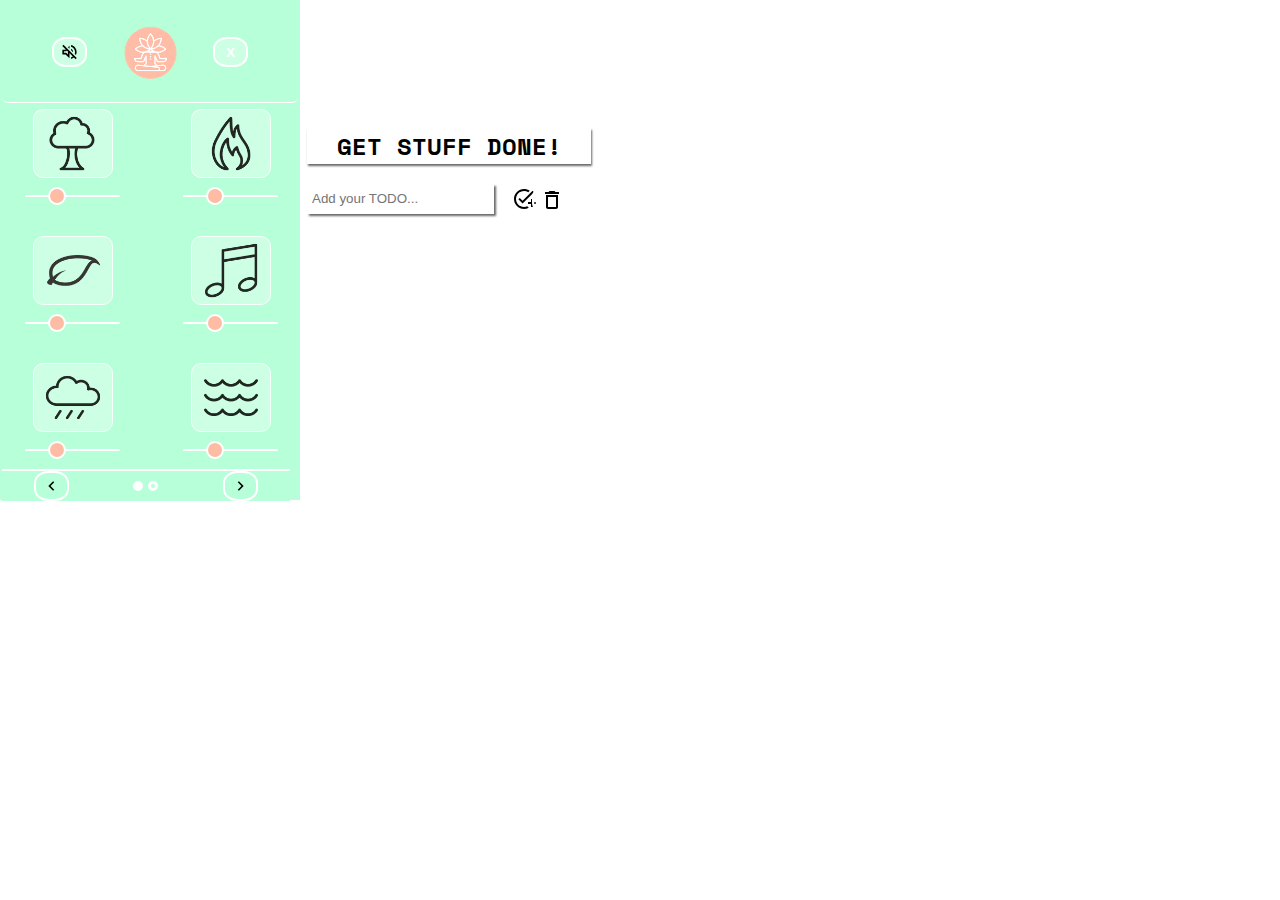
==== index.html @ 671a6bf0 "fist commit" ====
<!DOCTYPE html>
<html lang="en">
    <head>
        <meta charset="UTF-8" />
        <meta name="viewport" content="width=device-width, initial-scale=1.0" />
        <title>ChromeExtension</title>
        <link rel="stylesheet" href="style.css" />
        <link rel="preconnect" href="https://fonts.googleapis.com" />
        <link rel="preconnect" href="https://fonts.gstatic.com" crossorigin />
        <link rel="icon" type="image/png" href="icons/logo.png" />
        <link
            href="https://fonts.googleapis.com/css2?family=Space+Mono&display=swap"
            rel="stylesheet"
        />
    </head>

    <body>
        <div id="appWrapper">
            <div class="header">
                <button id="mute">
                    <svg
                        xmlns="http://www.w3.org/2000/svg"
                        height="24px"
                        viewBox="0 0 24 24"
                        width="24px"
                        fill="#000000"
                    >
                        <path d="M0 0h24v24H0V0z" fill="none" />
                        <path
                            d="M4.34 2.93L2.93 4.34 7.29 8.7 7 9H3v6h4l5 5v-6.59l4.18 4.18c-.65.49-1.38.88-2.18 1.11v2.06c1.34-.3 2.57-.92 3.61-1.75l2.05 2.05 1.41-1.41L4.34 2.93zM10 15.17L7.83 13H5v-2h2.83l.88-.88L10 11.41v3.76zM19 12c0 .82-.15 1.61-.41 2.34l1.53 1.53c.56-1.17.88-2.48.88-3.87 0-4.28-2.99-7.86-7-8.77v2.06c2.89.86 5 3.54 5 6.71zm-7-8l-1.88 1.88L12 7.76zm4.5 8c0-1.77-1.02-3.29-2.5-4.03v1.79l2.48 2.48c.01-.08.02-.16.02-.24z"
                        />
                    </svg>
                </button>

                <div id="logo"><img src="icons/logo.png" alt="Logo" /></div>
                <button id="close">X</button>
            </div>
            <div class="slides">
                <div class="soundgrid">
                    <div class="sound">
                        <div id="tree" class="icon">
                            <img src="icons/baum.png" alt="Tree" />
                        </div>
                        <div class="sliderwrapper">
                            <input
                                type="range"
                                min="0"
                                max="100"
                                value="30"
                                class="slider"
                                id="volTree"
                            />
                        </div>
                    </div>
                    <div class="sound">
                        <div class="icon">
                            <img id="fire" src="icons/fire.png" alt="" />
                        </div>

                        <div class="sliderwrapper">
                            <input
                                type="range"
                                min="0"
                                max="100"
                                value="30"
                                class="slider"
                                id="volFire"
                            />
                        </div>
                    </div>
                    <div class="sound">
                        <div id="leave" class="icon">
                            <img src="icons/leave.png" alt="" />
                        </div>

                        <div class="sliderwrapper">
                            <input
                                type="range"
                                min="0"
                                max="100"
                                value="30"
                                class="slider"
                                id="volLeave"
                            />
                        </div>
                    </div>
                    <div class="sound">
                        <div id="note" class="icon">
                            <img src="icons/note.png" alt="" />
                        </div>

                        <div class="sliderwrapper">
                            <input
                                type="range"
                                min="0"
                                max="100"
                                value="30"
                                class="slider"
                                id="volWhite"
                            />
                        </div>
                    </div>
                    <div class="sound">
                        <div id="rain" class="icon">
                            <img src="icons/rain.png" alt="" />
                        </div>

                        <div class="sliderwrapper">
                            <input
                                type="range"
                                min="0"
                                max="100"
                                value="30"
                                class="slider"
                                id="volRain"
                            />
                        </div>
                    </div>
                    <div class="sound">
                        <div id="water" class="icon">
                            <img src="icons/water.png" alt="" />
                        </div>

                        <div class="sliderwrapper">
                            <input
                                type="range"
                                min="0"
                                max="100"
                                value="30"
                                class="slider myRange"
                                id="volWater"
                            />
                        </div>
                    </div>
                </div>
                <div class="slide2">
                    <div class="todolist">
                        <h2 id="todoHeading">GET STUFF DONE!</h2>
                        <div class="inputWrapper">
                            <input
                                id="todoinput"
                                type="text"
                                placeholder="Add your TODO..."
                            />
                            <button id="addbutton">
                                <svg
                                    xmlns="http://www.w3.org/2000/svg"
                                    enable-background="new 0 0 24 24"
                                    height="24px"
                                    viewBox="0 0 24 24"
                                    width="24px"
                                    fill="#000000"
                                >
                                    <rect fill="none" height="24" width="24" />
                                    <path
                                        d="M22,5.18L10.59,16.6l-4.24-4.24l1.41-1.41l2.83,2.83l10-10L22,5.18z M12,20c-4.41,0-8-3.59-8-8s3.59-8,8-8 c1.57,0,3.04,0.46,4.28,1.25l1.45-1.45C16.1,2.67,14.13,2,12,2C6.48,2,2,6.48,2,12s4.48,10,10,10c1.73,0,3.36-0.44,4.78-1.22 l-1.5-1.5C14.28,19.74,13.17,20,12,20z M19,15h-3v2h3v3h2v-3h3v-2h-3v-3h-2V15z"
                                    />
                                </svg>
                            </button>
                        </div>

                        <button id="clearbutton">
                            <svg
                                xmlns="http://www.w3.org/2000/svg"
                                height="24px"
                                viewBox="0 0 24 24"
                                width="24px"
                                fill="#000000"
                            >
                                <path d="M0 0h24v24H0V0z" fill="none" />
                                <path
                                    d="M16 9v10H8V9h8m-1.5-6h-5l-1 1H5v2h14V4h-3.5l-1-1zM18 7H6v12c0 1.1.9 2 2 2h8c1.1 0 2-.9 2-2V7z"
                                />
                            </svg>
                        </button>
                        <div id="todoswrapper"></div>
                    </div>
                </div>
            </div>

            <div class="footer">
                <button id="left" class="navbutton">
                    <svg
                        xmlns="http://www.w3.org/2000/svg"
                        height="24px"
                        viewBox="0 0 24 24"
                        width="24px"
                        fill="#000000"
                    >
                        <path d="M0 0h24v24H0V0z" fill="none" />
                        <path
                            d="M15.41 7.41L14 6l-6 6 6 6 1.41-1.41L10.83 12l4.58-4.59z"
                        />
                    </svg>
                </button>
                <div id="dotwrapper">
                    <div class="dot selected" id="dot1"></div>
                    <div class="dot" id="dot2"></div>
                    <!-- <div class="dot" id="dot3"></div> -->
                </div>
                <button id="right" class="navbutton">
                    <svg
                        xmlns="http://www.w3.org/2000/svg"
                        height="24px"
                        viewBox="0 0 24 24"
                        width="24px"
                        fill="#000000"
                    >
                        <path d="M0 0h24v24H0V0z" fill="none" />
                        <path
                            d="M10 6L8.59 7.41 13.17 12l-4.58 4.59L10 18l6-6-6-6z"
                        />
                    </svg>
                </button>
            </div>
        </div>
        <script src="https://code.jquery.com/jquery-3.6.0.min.js"></script>
        <script src="script.js"></script>
        <!-- <link href="https://fonts.googleapis.com/icon?family=Material+Icons" rel="stylesheet" /> -->
    </body>
</html>

<span
    class="MuiSlider-thumb MuiSlider-thumbColorPrimary"
    tabindex="0"
    role="slider"
    data-index="0"
    aria-orientation="horizontal"
    aria-valuemax="1"
    aria-valuemin="0.0001"
    aria-valuenow="0.55"
    style="left: 54.9955%"
></span>
---- style.css ----
* {
    box-sizing: border-box;
}

body {
    height: 500px;
    width: 300px;
    overflow: hidden;
    /* background-color: #8bfdbfc5; */
    margin: 0;
    border-radius: 10px;
}

#appWrapper {
    display: grid;
    grid-template-rows: 2fr 10fr 1fr;
    height: 500px;
    width: 300px;
    /* overflow: hidden; */
    background-color: #b7ffd8;
    border: #b7ffd8 solid 2px;
    /* border-radius: 10px; */
    margin: 0px;
}

.header {
    /* background-color: #9dfac7; */
    /* background-image: linear-gradient(#ffbba5ba, #b7ffd8); */
    background-image: linear-gradient(#b7ffd8, #b7ffd8);
    width: 296px;
    display: inline-flex;
    overflow: hidden;
    justify-content: space-between;
    align-content: space-between;
    padding: 50px;
    border-radius: 6px;
    align-items: center;
    /* border: #74f0ac 2px solid; */
    border-bottom: white solid 1px;
}

img {
    -webkit-user-drag: none;
    -khtml-user-drag: none;
    -moz-user-drag: none;
    -o-user-drag: none;
}

#mute {
    font-size: 20px;
    display: flex;
}

#logo {
    display: flex;
    height: 65px;
    width: 65px;
    overflow: hidden;
    /* border: solid white 2px; */
    border-radius: 10px;
}

.navbutton {
    display: flex;
    background-color: transparent;
    border: white 2px solid;
    font-size: 20px;
}

.soundgrid {
    display: grid;
    grid-template-columns: 1fr 1fr;
    justify-items: center;
    align-items: center;
    flex-flow: wrap;
    gap: 1em;
    /* border: #74f0ac 2px solid; */
}

.slides {
    display: grid;
    grid-template-columns: 1fr 1fr;
    width: 600px;
}

.slide2 {
    width: 300px;
    padding: 5px;
}

.todolist {
    width: 100%;
}

.sound {
    display: flex;
    flex-direction: column;
    align-items: center;
    justify-content: end;
    gap: 5%;
    height: 100px;
    width: 100px;
}

.icon {
    display: flex;
    height: 80px;
    width: 80px;
    overflow: hidden;
    justify-content: center;
    border: white solid 2px;
    border-radius: 10px;
    opacity: 90%;
    background-color: rgba(255, 255, 255, 0.354);
    border: white solid 1px;
}

.icon:active {
    opacity: 30%;
}

button:active {
    opacity: 70%;
}

.icon:hover {
    animation: popout 1s ease;
    border: white 3px solid;
    cursor: pointer;
}

@keyframes popout {
    from {
        transform: scale(1);
    }
    20% {
        transform: scale(115%);
    }
    to {
        transform: scale(1);
    }
}

.sliderwrapper {
    bottom: 0%;
    height: 30px;
    width: 100%;
}

.slider {
    -webkit-appearance: none;
    background-color: white;
    height: 2px;
    border-radius: 10px;
    outline: none;
    width: 95px;
}

.slider::-webkit-slider-thumb {
    -webkit-appearance: none;
    appearance: none;
    width: 18px;
    height: 18px;
    border-radius: 50%;
    border: 2px white solid;
    background: #ffbca5;
    cursor: pointer;
}

.slider:hover {
    background: #6e6e6e;
}

.footer {
    display: inline-flex;
    justify-content: space-around;
    align-items: center;
    background-color: #b7ffd8;
    width: 48%;
    /* border: #74f0ac 2px solid; */
    border-top: white solid 2px;
}

#dotwrapper {
    position: relative;
    display: inline-flex;
    gap: 5px;
}

.dot {
    border: white 3px solid;
    border-radius: 50%;
    height: 10px;
    width: 10px;
}

.selected {
    background-color: white;
}

button {
    color: white;
    font-weight: bold;
    font-family: "Franklin Gothic Medium", "Arial Narrow", Arial, sans-serif;
    /* border: white 2px solid; */
    border: white solid 2px;
    background-color: rgba(255, 255, 255, 0.3);
    border-radius: 40%;
    height: 30px;
    width: 35px;
}

/* Hier könnte man auch überlegen, 
mit classen wie moveleft-400 moveleft-800 moveleft-1200 
und diese klassen dann anstelle von on off zu benutzten */

.left {
    transform: translateX(-300px);
    transition: 0.5s;
    /* left: 0; */
}

.right {
    transform: translateX(0px);
    transition: 0.5s;
    /* right: 0; */
}

button {
    cursor: pointer;
}

button:hover {
    animation: popout 1s ease;
    border: white 3px solid;
}

#addbutton {
    width: 40px;
    height: 30px;
    /* border: black 2px solid; */
    color: black;
}

.inputWrapper {
    width: 100%;
    display: grid;
    grid-template-columns: 1fr 1fr 5fr;
    gap: 10px;
}

#clearbutton {
    width: 40px;
    height: 30px;
    position: relative;
    right: 25px;
    top: -29px;
    float: right;
    color: black;
}

#todoswrapper {
    overflow: scroll;
    margin-top: 20px;
    height: 220px;
    width: 285px;
    border: solid white 1px;
    border-radius: 5%;
    background-color: rgba(255, 255, 255, 0.37);
}

#todoHeading {
    display: flex;
    width: 98%;
    justify-content: center;
    font-family: "Space Mono", monospace;
    box-shadow: 1px 2px 2px rgba(0, 0, 0, 0.598);
}

.todo {
    font-size: 15px;
    font-weight: bold;
    font-style: unset;
    padding-left: 10px;
    font-family: "Space Mono", monospace;
}

#todoinput {
    border: white 3px solid;
    height: 30px;
    box-shadow: 2px 2px 2px rgba(0, 0, 0, 0.598);
}

.todobox {
    width: 100%;
    height: 30px;
    display: flex;
    flex-direction: row;
    align-items: center;
}

.checkbox {
    /* -webkit-appearance: none; */
    border: white 2px solid;
    height: 15px;
    width: 15px;
}

/* .checked {
    background-color: tomato;
    height: 10px;
    width: 10px;
} */
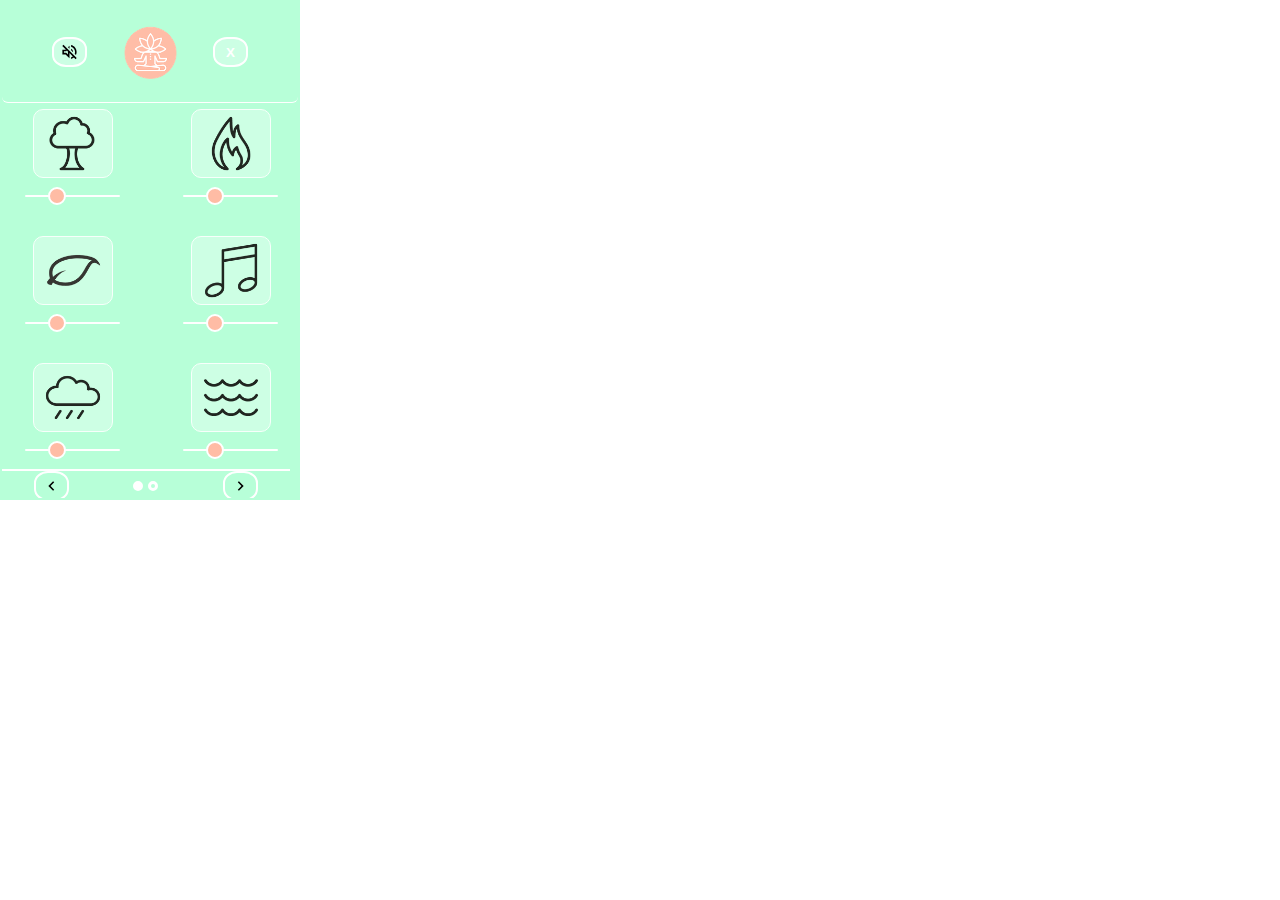
==== commit 2b8665ca: "starting of local storag;2De" ====
--- a/index.html
+++ b/index.html
@@ -214,8 +214,7 @@
                 </button>
             </div>
         </div>
-        <script src="https://code.jquery.com/jquery-3.6.0.min.js"></script>
-        <script src="script.js"></script>
+        <script src="background.js"></script>
         <!-- <link href="https://fonts.googleapis.com/icon?family=Material+Icons" rel="stylesheet" /> -->
     </body>
 </html>
--- a/style.css
+++ b/style.css
@@ -16,7 +16,7 @@
     grid-template-rows: 2fr 10fr 1fr;
     height: 500px;
     width: 300px;
-    /* overflow: hidden; */
+    overflow: hidden;
     background-color: #b7ffd8;
     border: #b7ffd8 solid 2px;
     /* border-radius: 10px; */
